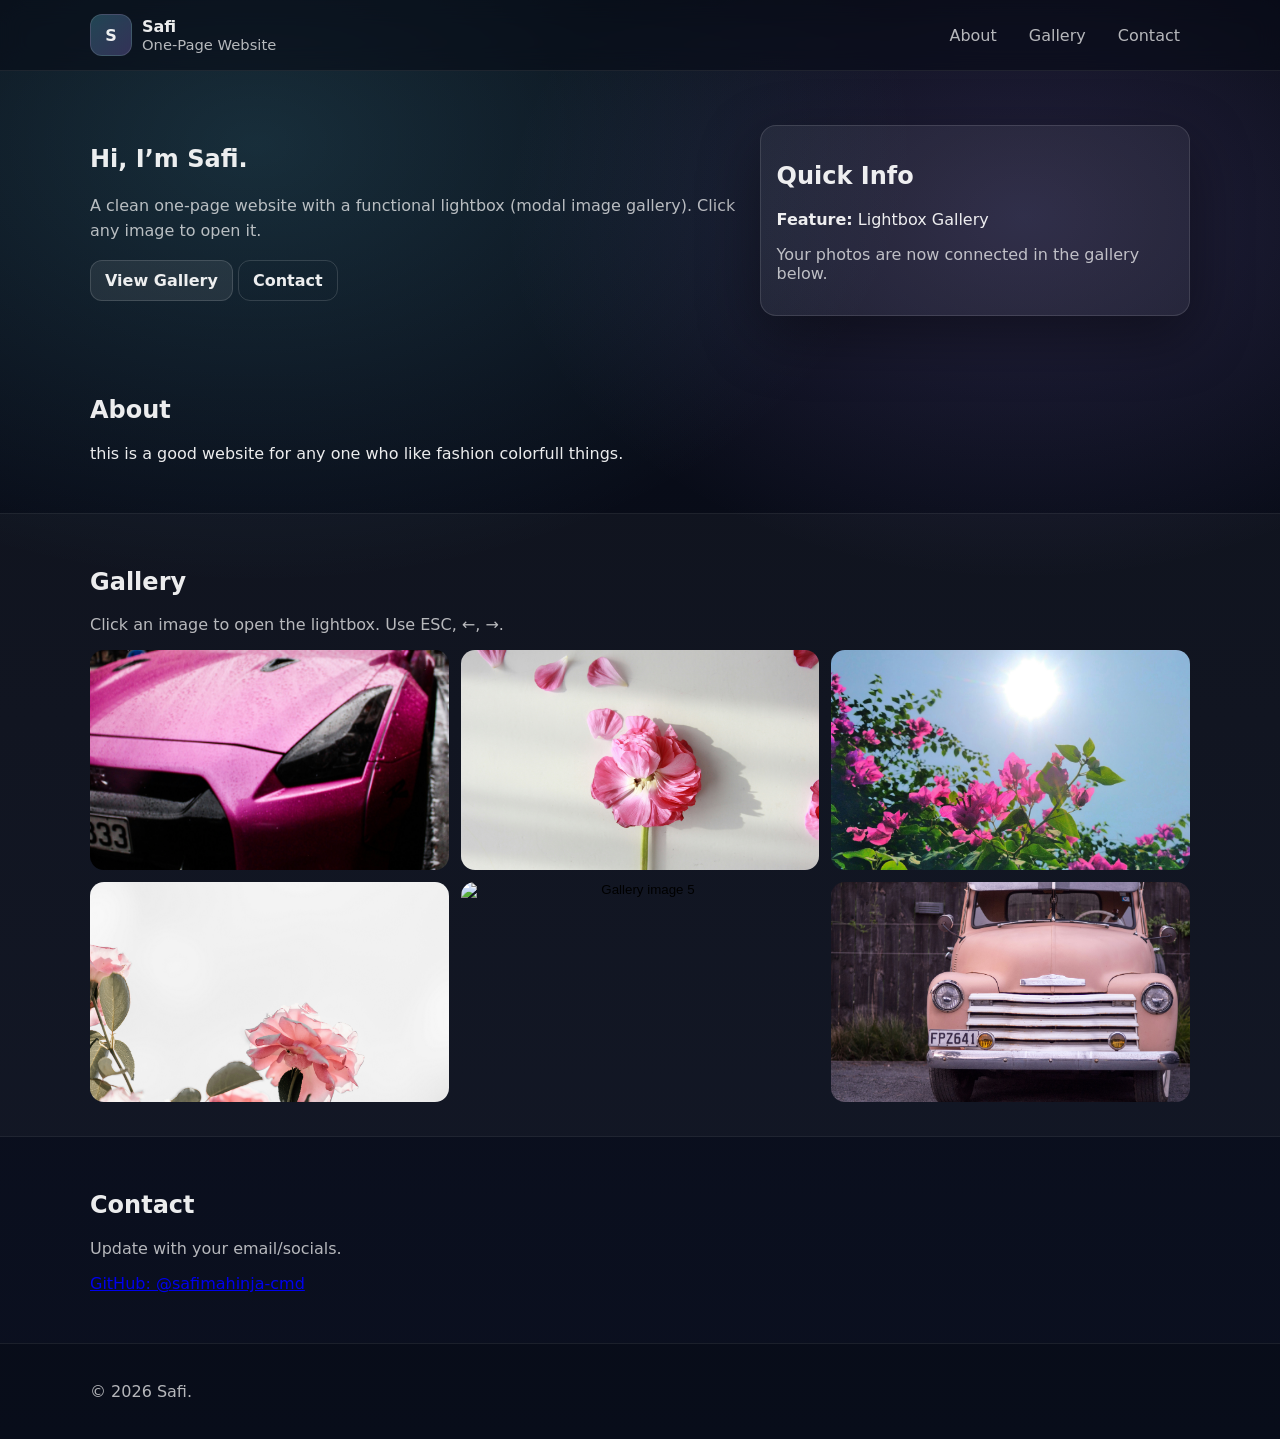
==== index.html @ 0d51c7e5 "first commit" ====
<!doctype html>
<html lang="en">
  <head>
    <meta charset="UTF-8" />
    <meta name="viewport" content="width=device-width, initial-scale=1" />
    <title>Safi — One Page Website</title>
    <meta name="description" content="Safi's one-page website with a lightbox image gallery." />
    <link rel="stylesheet" href="styles.css" />
  </head>
  <body>
    <header class="site-header">
      <div class="container header-inner">
        <div class="brand">
          <div class="logo" aria-hidden="true">S</div>
          <div>
            <div class="brand-title">Safi</div>
            <div class="brand-subtitle">One-Page Website</div>
          </div>
        </div>

        <nav class="nav" aria-label="Primary">
          <a href="#about">About</a>
          <a href="#gallery">Gallery</a>
          <a href="#contact">Contact</a>
        </nav>
      </div>
    </header>

    <main id="main">
      <section class="hero">
        <div class="container hero-inner">
          <div class="hero-copy">
            <h1>Hi, I’m Safi.</h1>
            <p class="lead">
              A clean one-page website with a functional lightbox (modal image gallery). Click any image to open it.
            </p>
            <div class="hero-actions">
              <a class="btn" href="#gallery">View Gallery</a>
              <a class="btn btn-ghost" href="#contact">Contact</a>
            </div>
          </div>

          <div class="hero-card" role="note" aria-label="Quick info card">
            <h2 class="card-title">Quick Info</h2>
            <p><strong>Feature:</strong> Lightbox Gallery</p>
            <p class="muted">Your photos are now connected in the gallery below.</p>
          </div>
        </div>
      </section>

      <section id="about" class="section">
        <div class="container">
          <h2>About</h2>
          <p>this is a good website for any one who like fashion colorfull things.</p>
        </div>
      </section>

      <section id="gallery" class="section section-alt">
        <div class="container">
          <h2>Gallery</h2>
          <p class="muted">Click an image to open the lightbox. Use ESC, ←, →.</p>

          <div class="gallery" aria-label="Image gallery">
            <button class="thumb" type="button" data-index="0" data-full="coffeecurtains-tUcz_Oq1jT0-unsplash.jpg" aria-label="Open image 1">
              <img src="coffeecurtains-tUcz_Oq1jT0-unsplash.jpg" alt="Gallery image 1" loading="lazy" />
            </button>
            <button class="thumb" type="button" data-index="1" data-full="angele-kamp-7uVatqzFGK8-unsplash.jpg" aria-label="Open image 2">
              <img src="angele-kamp-7uVatqzFGK8-unsplash.jpg" alt="Gallery image 2" loading="lazy" />
            </button>
            <button class="thumb" type="button" data-index="2" data-full="ankita-malakar-SV3jPD6OeBc-unsplash.jpg" aria-label="Open image 3">
              <img src="ankita-malakar-SV3jPD6OeBc-unsplash.jpg" alt="Gallery image 3" loading="lazy" />
            </button>
            <button class="thumb" type="button" data-index="3" data-full="annie-spratt-fxbzT96KzOo-unsplash.jpg" aria-label="Open image 4">
              <img src="annie-spratt-fxbzT96KzOo-unsplash.jpg" alt="Gallery image 4" loading="lazy" />
            </button>
            <button class="thumb" type="button" data-index="4" data-full="jack-stapleton-L01EQ9am15g-unsplash.jpg" aria-label="Open image 5">
              <img src="jack-stapleton-L01EQ9am15g-unsplash.jpg" alt="Gallery image 5" loading="lazy" />
            </button>
            <button class="thumb" type="button" data-index="5" data-full="this-guy-2m8OkOmr4ws-unsplash.jpg" aria-label="Open image 6">
              <img src="this-guy-2m8OkOmr4ws-unsplash.jpg" alt="Gallery image 6" loading="lazy" />
            </button>
          </div>
        </div>
      </section>

      <section id="contact" class="section">
        <div class="container">
          <h2>Contact</h2>
          <p class="muted">Update with your email/socials.</p>
          <p><a href="https://github.com/safimahinja-cmd" target="_blank" rel="noreferrer">GitHub: @safimahinja-cmd</a></p>
        </div>
      </section>
    </main>

    <footer class="site-footer">
      <div class="container footer-inner">
        <p>© <span id="year"></span> Safi.</p>
      </div>
    </footer>

    <!-- Lightbox Modal -->
    <div class="lightbox" id="lightbox" aria-hidden="true">
      <div class="lightbox-backdrop" data-close="true"></div>

      <div class="lightbox-dialog" role="dialog" aria-modal="true" aria-label="Image viewer">
        <button class="icon-btn lightbox-close" type="button" aria-label="Close (Esc)" data-close="true">✕</button>
        <button class="icon-btn lightbox-prev" type="button" aria-label="Previous image" id="lbPrev">‹</button>

        <figure class="lightbox-figure">
          <img id="lbImage" alt="" />
          <figcaption class="lightbox-caption">
            <span id="lbCaption">Image</span>
            <span class="lightbox-counter" id="lbCounter">1 / 6</span>
          </figcaption>
        </figure>

        <button class="icon-btn lightbox-next" type="button" aria-label="Next image" id="lbNext">›</button>
      </div>
    </div>

    <script src="script.js"></script>
  </body>
</html>
---- styles.css ----
:root{
  --bg:#0b1020; --panel:rgba(255,255,255,.06); --panel2:rgba(255,255,255,.1);
  --text:rgba(255,255,255,.92); --muted:rgba(255,255,255,.7);
  --ring:rgba(110,231,255,.45); --shadow:0 20px 60px rgba(0,0,0,.4);
  --radius:16px; --max:1100px;
}
*{box-sizing:border-box} body{margin:0;font-family:system-ui,-apple-system,Segoe UI,Roboto,Arial;color:var(--text);
  background:radial-gradient(1200px 800px at 20% 10%, rgba(110,231,255,.16), transparent 55%),
  radial-gradient(1000px 700px at 80% 15%, rgba(167,139,250,.18), transparent 52%),
  linear-gradient(180deg,#070a14,var(--bg));
}
.container{width:min(var(--max),calc(100% - 32px));margin:0 auto}
.site-header{position:sticky;top:0;z-index:10;backdrop-filter:blur(12px);
  background:rgba(7,10,20,.55);border-bottom:1px solid rgba(255,255,255,.08)}
.header-inner{display:flex;align-items:center;justify-content:space-between;gap:16px;padding:14px 0}
.brand{display:flex;align-items:center;gap:10px}
.logo{width:42px;height:42px;display:grid;place-items:center;border-radius:12px;font-weight:800;
  background:linear-gradient(135deg, rgba(110,231,255,.24), rgba(167,139,250,.26));
  border:1px solid rgba(255,255,255,.12)}
.brand-title{font-weight:800}
.brand-subtitle{color:var(--muted);font-size:.92rem}
.nav{display:flex;gap:12px} .nav a{color:var(--muted);text-decoration:none;padding:8px 10px;border-radius:10px}
.nav a:hover{background:rgba(255,255,255,.06);color:var(--text)}
.hero{padding:54px 0 26px}
.hero-inner{display:grid;grid-template-columns:1.2fr .8fr;gap:24px}
.lead{color:var(--muted);line-height:1.6}
.btn{display:inline-flex;padding:10px 14px;border-radius:12px;border:1px solid rgba(255,255,255,.14);
  background:rgba(255,255,255,.08);color:var(--text);text-decoration:none;font-weight:650}
.btn:focus{outline:3px solid var(--ring);outline-offset:2px}
.btn-ghost{background:transparent}
.hero-card{padding:16px;border-radius:var(--radius);background:var(--panel);border:1px solid rgba(255,255,255,.12);box-shadow:var(--shadow)}
.section{padding:34px 0} .section-alt{background:rgba(255,255,255,.03);border-top:1px solid rgba(255,255,255,.06);border-bottom:1px solid rgba(255,255,255,.06)}
.muted{color:var(--muted)}
.gallery{display:grid;grid-template-columns:repeat(3,minmax(0,1fr));gap:12px;margin-top:12px}
.thumb{border:0;padding:0;background:transparent;cursor:pointer;border-radius:14px;overflow:hidden}
.thumb img{width:100%;height:220px;object-fit:cover;display:block;transition:transform .22s ease}
.thumb:hover img{transform:scale(1.06)}
.thumb:focus-visible{outline:3px solid var(--ring);outline-offset:2px}
.site-footer{padding:22px 0;border-top:1px solid rgba(255,255,255,.08);background:rgba(7,10,20,.5)}
.footer-inner{color:var(--muted)}
/* Lightbox */
.lightbox{position:fixed;inset:0;display:none;z-index:50}
.lightbox.is-open{display:block}
.lightbox-backdrop{position:absolute;inset:0;background:rgba(0,0,0,.72)}
.lightbox-dialog{position:absolute;inset:16px;display:grid;grid-template-columns:auto 1fr auto;gap:10px;align-items:center;
  padding:14px;border-radius:20px;background:rgba(12,16,30,.78);border:1px solid rgba(255,255,255,.12);box-shadow:var(--shadow);backdrop-filter:blur(10px)}
.lightbox-figure{margin:0;display:grid;gap:10px;justify-items:center}
.lightbox-figure img{max-width:min(980px,100%);max-height:calc(100vh - 180px);border-radius:16px;border:1px solid rgba(255,255,255,.12)}
.lightbox-caption{width:100%;display:flex;justify-content:space-between;gap:10px;color:var(--muted);font-size:.95rem}
.icon-btn{width:46px;height:46px;border-radius:14px;border:1px solid rgba(255,255,255,.14);background:rgba(255,255,255,.06);color:var(--text);cursor:pointer;font-size:26px;display:grid;place-items:center}
.icon-btn:focus-visible{outline:3px solid var(--ring);outline-offset:2px}
.lightbox-close{position:absolute;top:12px;right:12px;font-size:18px;width:40px;height:40px;border-radius:12px}
@media (max-width:900px){.hero-inner{grid-template-columns:1fr}.gallery{grid-template-columns:repeat(2,minmax(0,1fr))}}
@media (max-width:520px){.gallery{grid-template-columns:1fr}.thumb img{height:230px}}
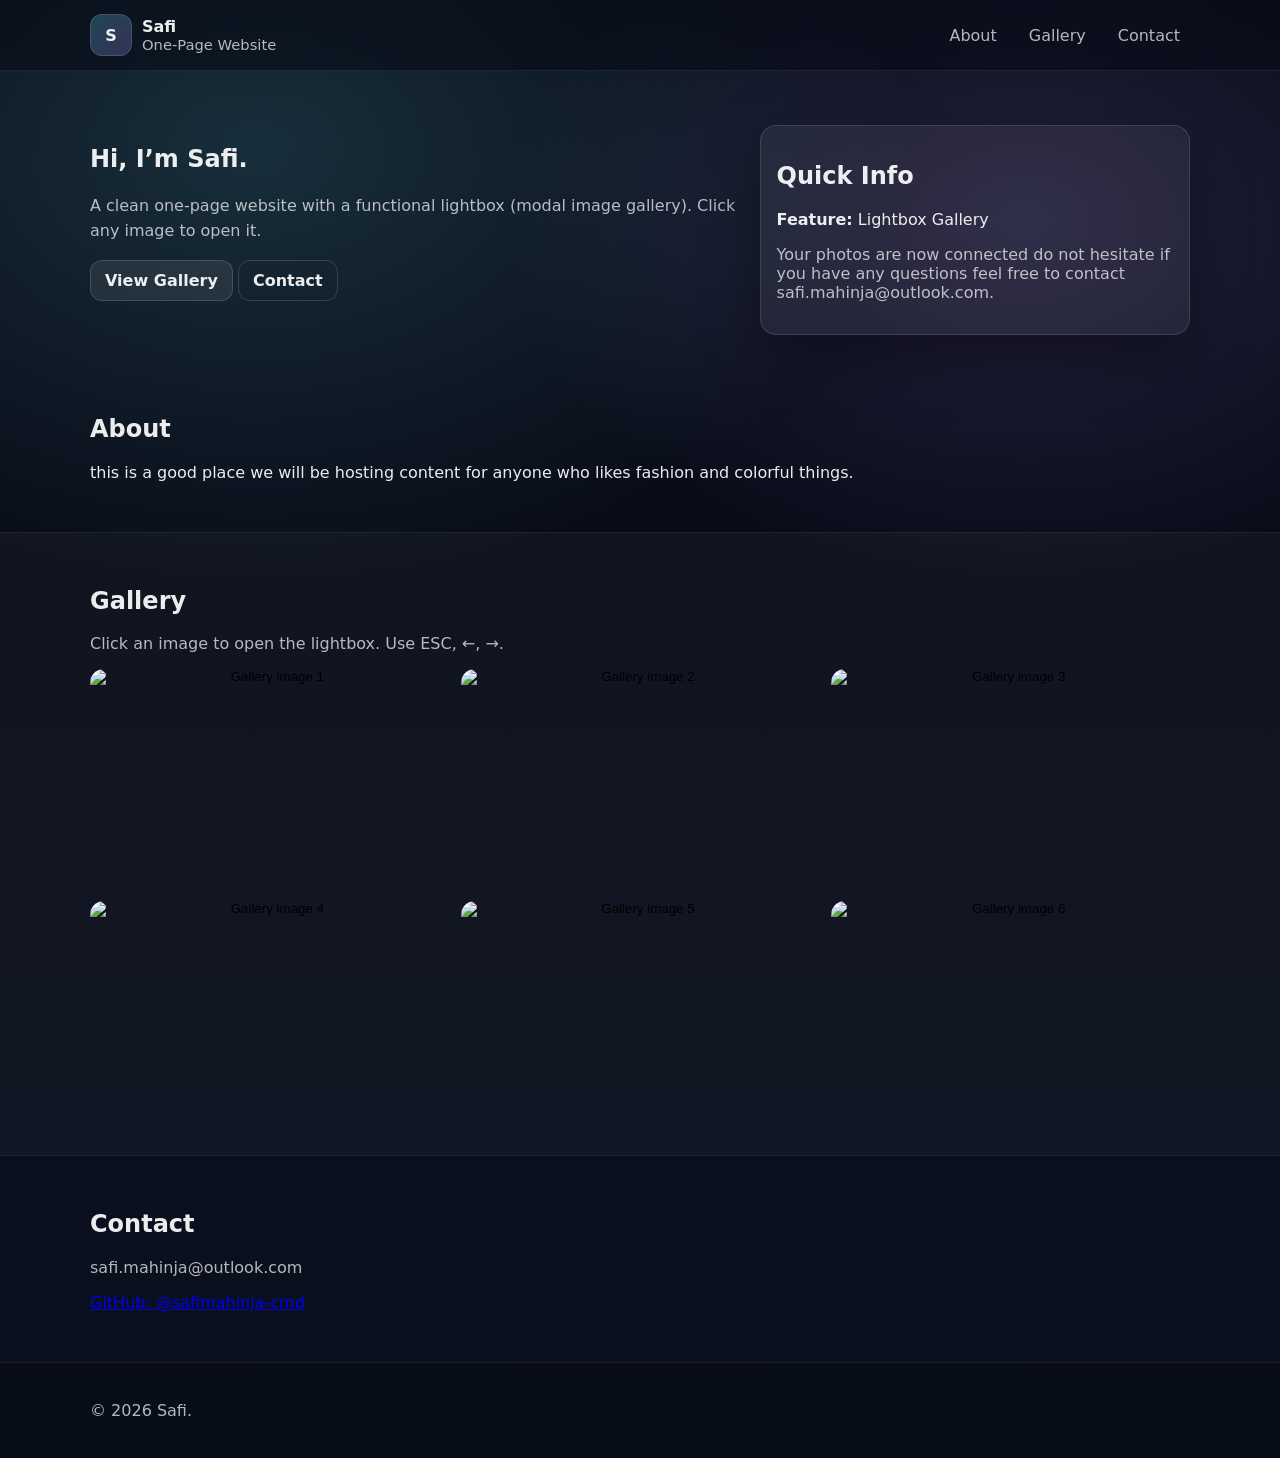
==== commit 8bf8da87: "Add files via upload" ====
--- a/index.html
+++ b/index.html
@@ -1,123 +1,123 @@
-<!doctype html>
-<html lang="en">
-  <head>
-    <meta charset="UTF-8" />
-    <meta name="viewport" content="width=device-width, initial-scale=1" />
-    <title>Safi — One Page Website</title>
-    <meta name="description" content="Safi's one-page website with a lightbox image gallery." />
-    <link rel="stylesheet" href="styles.css" />
-  </head>
-  <body>
-    <header class="site-header">
-      <div class="container header-inner">
-        <div class="brand">
-          <div class="logo" aria-hidden="true">S</div>
-          <div>
-            <div class="brand-title">Safi</div>
-            <div class="brand-subtitle">One-Page Website</div>
-          </div>
-        </div>
-
-        <nav class="nav" aria-label="Primary">
-          <a href="#about">About</a>
-          <a href="#gallery">Gallery</a>
-          <a href="#contact">Contact</a>
-        </nav>
-      </div>
-    </header>
-
-    <main id="main">
-      <section class="hero">
-        <div class="container hero-inner">
-          <div class="hero-copy">
-            <h1>Hi, I’m Safi.</h1>
-            <p class="lead">
-              A clean one-page website with a functional lightbox (modal image gallery). Click any image to open it.
-            </p>
-            <div class="hero-actions">
-              <a class="btn" href="#gallery">View Gallery</a>
-              <a class="btn btn-ghost" href="#contact">Contact</a>
-            </div>
-          </div>
-
-          <div class="hero-card" role="note" aria-label="Quick info card">
-            <h2 class="card-title">Quick Info</h2>
-            <p><strong>Feature:</strong> Lightbox Gallery</p>
-            <p class="muted">Your photos are now connected in the gallery below.</p>
-          </div>
-        </div>
-      </section>
-
-      <section id="about" class="section">
-        <div class="container">
-          <h2>About</h2>
-          <p>this is a good website for any one who like fashion colorfull things.</p>
-        </div>
-      </section>
-
-      <section id="gallery" class="section section-alt">
-        <div class="container">
-          <h2>Gallery</h2>
-          <p class="muted">Click an image to open the lightbox. Use ESC, ←, →.</p>
-
-          <div class="gallery" aria-label="Image gallery">
-            <button class="thumb" type="button" data-index="0" data-full="coffeecurtains-tUcz_Oq1jT0-unsplash.jpg" aria-label="Open image 1">
-              <img src="coffeecurtains-tUcz_Oq1jT0-unsplash.jpg" alt="Gallery image 1" loading="lazy" />
-            </button>
-            <button class="thumb" type="button" data-index="1" data-full="angele-kamp-7uVatqzFGK8-unsplash.jpg" aria-label="Open image 2">
-              <img src="angele-kamp-7uVatqzFGK8-unsplash.jpg" alt="Gallery image 2" loading="lazy" />
-            </button>
-            <button class="thumb" type="button" data-index="2" data-full="ankita-malakar-SV3jPD6OeBc-unsplash.jpg" aria-label="Open image 3">
-              <img src="ankita-malakar-SV3jPD6OeBc-unsplash.jpg" alt="Gallery image 3" loading="lazy" />
-            </button>
-            <button class="thumb" type="button" data-index="3" data-full="annie-spratt-fxbzT96KzOo-unsplash.jpg" aria-label="Open image 4">
-              <img src="annie-spratt-fxbzT96KzOo-unsplash.jpg" alt="Gallery image 4" loading="lazy" />
-            </button>
-            <button class="thumb" type="button" data-index="4" data-full="jack-stapleton-L01EQ9am15g-unsplash.jpg" aria-label="Open image 5">
-              <img src="jack-stapleton-L01EQ9am15g-unsplash.jpg" alt="Gallery image 5" loading="lazy" />
-            </button>
-            <button class="thumb" type="button" data-index="5" data-full="this-guy-2m8OkOmr4ws-unsplash.jpg" aria-label="Open image 6">
-              <img src="this-guy-2m8OkOmr4ws-unsplash.jpg" alt="Gallery image 6" loading="lazy" />
-            </button>
-          </div>
-        </div>
-      </section>
-
-      <section id="contact" class="section">
-        <div class="container">
-          <h2>Contact</h2>
-          <p class="muted">Update with your email/socials.</p>
-          <p><a href="https://github.com/safimahinja-cmd" target="_blank" rel="noreferrer">GitHub: @safimahinja-cmd</a></p>
-        </div>
-      </section>
-    </main>
-
-    <footer class="site-footer">
-      <div class="container footer-inner">
-        <p>© <span id="year"></span> Safi.</p>
-      </div>
-    </footer>
-
-    <!-- Lightbox Modal -->
-    <div class="lightbox" id="lightbox" aria-hidden="true">
-      <div class="lightbox-backdrop" data-close="true"></div>
-
-      <div class="lightbox-dialog" role="dialog" aria-modal="true" aria-label="Image viewer">
-        <button class="icon-btn lightbox-close" type="button" aria-label="Close (Esc)" data-close="true">✕</button>
-        <button class="icon-btn lightbox-prev" type="button" aria-label="Previous image" id="lbPrev">‹</button>
-
-        <figure class="lightbox-figure">
-          <img id="lbImage" alt="" />
-          <figcaption class="lightbox-caption">
-            <span id="lbCaption">Image</span>
-            <span class="lightbox-counter" id="lbCounter">1 / 6</span>
-          </figcaption>
-        </figure>
-
-        <button class="icon-btn lightbox-next" type="button" aria-label="Next image" id="lbNext">›</button>
-      </div>
-    </div>
-
-    <script src="script.js"></script>
-  </body>
+<!doctype html>
+<html lang="en">
+  <head>
+    <meta charset="UTF-8" />
+    <meta name="viewport" content="width=device-width, initial-scale=1" />
+    <title>Safi — One Page Website</title>
+    <meta name="description" content="Safi's one-page website with a lightbox image gallery." />
+    <link rel="stylesheet" href="styles.css" />
+  </head>
+  <body>
+    <header class="site-header">
+      <div class="container header-inner">
+        <div class="brand">
+          <div class="logo" aria-hidden="true">S</div>
+          <div>
+            <div class="brand-title">Safi</div>
+            <div class="brand-subtitle">One-Page Website</div>
+          </div>
+        </div>
+
+        <nav class="nav" aria-label="Primary">
+          <a href="#about">About</a>
+          <a href="#gallery">Gallery</a>
+          <a href="#contact">Contact</a>
+        </nav>
+      </div>
+    </header>
+
+    <main id="main">
+      <section class="hero">
+        <div class="container hero-inner">
+          <div class="hero-copy">
+            <h1>Hi, I’m Safi.</h1>
+            <p class="lead">
+              A clean one-page website with a functional lightbox (modal image gallery). Click any image to open it.
+            </p>
+            <div class="hero-actions">
+              <a class="btn" href="#gallery">View Gallery</a>
+              <a class="btn btn-ghost" href="#contact">Contact</a>
+            </div>
+          </div>
+
+          <div class="hero-card" role="note" aria-label="Quick info card">
+            <h2 class="card-title">Quick Info</h2>
+            <p><strong>Feature:</strong> Lightbox Gallery</p>
+            <p class="muted">Your photos are now connected do not hesitate if you have any questions feel free to contact safi.mahinja@outlook.com.</p>
+          </div>
+        </div>
+      </section>
+
+      <section id="about" class="section">
+        <div class="container">
+          <h2>About</h2>
+          <p>this is a good place we will be hosting content for anyone who likes fashion and colorful things.</p>
+        </div>
+      </section>
+
+      <section id="gallery" class="section section-alt">
+        <div class="container">
+          <h2>Gallery</h2>
+          <p class="muted">Click an image to open the lightbox. Use ESC, ←, →.</p>
+
+          <div class="gallery" aria-label="Image gallery">
+            <button class="thumb" type="button" data-index="0" data-full="images/coffeecurtains-tUcz_Oq1jT0-unsplash.jpg" aria-label="Open image 1">
+              <img src="images/coffeecurtains-tUcz_Oq1jT0-unsplash.jpg" alt="Gallery image 1" loading="lazy" />
+            </button>
+            <button class="thumb" type="button" data-index="1" data-full="images/angele-kamp-7uVatqzFGK8-unsplash.jpg" aria-label="Open image 2">
+              <img src="images/angele-kamp-7uVatqzFGK8-unsplash.jpg" alt="Gallery image 2" loading="lazy" />
+            </button>
+            <button class="thumb" type="button" data-index="2" data-full="images/ankita-malakar-SV3jPD6OeBc-unsplash.jpg" aria-label="Open image 3">
+              <img src="images/ankita-malakar-SV3jPD6OeBc-unsplash.jpg" alt="Gallery image 3" loading="lazy" />
+            </button>
+            <button class="thumb" type="button" data-index="3" data-full="images/annie-spratt-fxbzT96KzOo-unsplash.jpg" aria-label="Open image 4">
+              <img src="images/annie-spratt-fxbzT96KzOo-unsplash.jpg" alt="Gallery image 4" loading="lazy" />
+            </button>
+            <button class="thumb" type="button" data-index="4" data-full="images/jack-stapleton-L01EQ9am15g-unsplash.jpg" aria-label="Open image 5">
+              <img src="images/jack-stapleton-L01EQ9am15g-unsplash.jpg" alt="Gallery image 5" loading="lazy" />
+            </button>
+            <button class="thumb" type="button" data-index="5" data-full="images/this-guy-2m8OkOmr4ws-unsplash.jpg" aria-label="Open image 6">
+              <img src="images/this-guy-2m8OkOmr4ws-unsplash.jpg" alt="Gallery image 6" loading="lazy" />
+            </button>
+          </div>
+        </div>
+      </section>
+
+      <section id="contact" class="section">
+        <div class="container">
+          <h2>Contact</h2>
+          <p class="muted">safi.mahinja@outlook.com</p>
+          <p><a href="https://github.com/safimahinja-cmd" target="_blank" rel="noreferrer">GitHub: @safimahinja-cmd</a></p>
+        </div>
+      </section>
+    </main>
+
+    <footer class="site-footer">
+      <div class="container footer-inner">
+        <p>© <span id="year"></span> Safi.</p>
+      </div>
+    </footer>
+
+    <!-- Lightbox Modal -->
+    <div class="lightbox" id="lightbox" aria-hidden="true">
+      <div class="lightbox-backdrop" data-close="true"></div>
+
+      <div class="lightbox-dialog" role="dialog" aria-modal="true" aria-label="Image viewer">
+        <button class="icon-btn lightbox-close" type="button" aria-label="Close (Esc)" data-close="true">✕</button>
+        <button class="icon-btn lightbox-prev" type="button" aria-label="Previous image" id="lbPrev">‹</button>
+
+        <figure class="lightbox-figure">
+          <img id="lbImage" alt="" />
+          <figcaption class="lightbox-caption">
+            <span id="lbCaption">Image</span>
+            <span class="lightbox-counter" id="lbCounter">1 / 6</span>
+          </figcaption>
+        </figure>
+
+        <button class="icon-btn lightbox-next" type="button" aria-label="Next image" id="lbNext">›</button>
+      </div>
+    </div>
+
+    <script src="script.js"></script>
+  </body>
 </html>
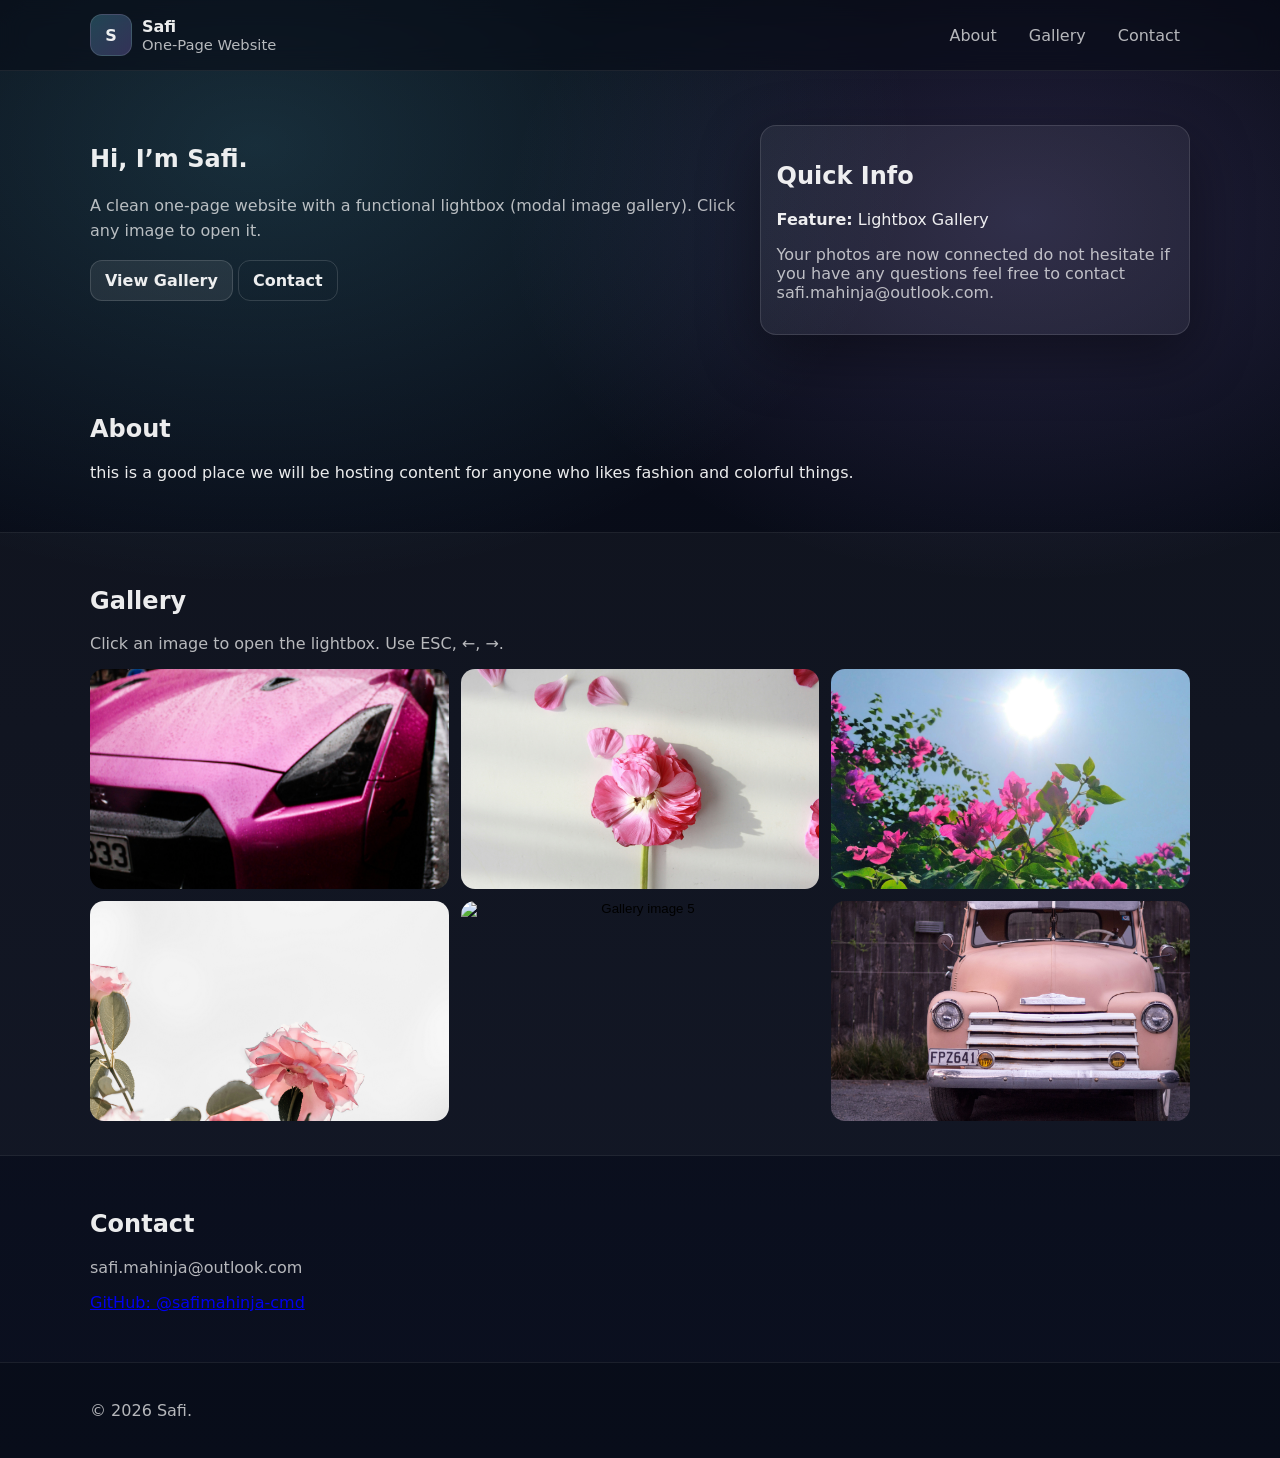
==== commit 187f2e0f: "Publish website updates" ====
--- a/index.html
+++ b/index.html
@@ -1,123 +1,123 @@
-<!doctype html>
-<html lang="en">
-  <head>
-    <meta charset="UTF-8" />
-    <meta name="viewport" content="width=device-width, initial-scale=1" />
-    <title>Safi — One Page Website</title>
-    <meta name="description" content="Safi's one-page website with a lightbox image gallery." />
-    <link rel="stylesheet" href="styles.css" />
-  </head>
-  <body>
-    <header class="site-header">
-      <div class="container header-inner">
-        <div class="brand">
-          <div class="logo" aria-hidden="true">S</div>
-          <div>
-            <div class="brand-title">Safi</div>
-            <div class="brand-subtitle">One-Page Website</div>
-          </div>
-        </div>
-
-        <nav class="nav" aria-label="Primary">
-          <a href="#about">About</a>
-          <a href="#gallery">Gallery</a>
-          <a href="#contact">Contact</a>
-        </nav>
-      </div>
-    </header>
-
-    <main id="main">
-      <section class="hero">
-        <div class="container hero-inner">
-          <div class="hero-copy">
-            <h1>Hi, I’m Safi.</h1>
-            <p class="lead">
-              A clean one-page website with a functional lightbox (modal image gallery). Click any image to open it.
-            </p>
-            <div class="hero-actions">
-              <a class="btn" href="#gallery">View Gallery</a>
-              <a class="btn btn-ghost" href="#contact">Contact</a>
-            </div>
-          </div>
-
-          <div class="hero-card" role="note" aria-label="Quick info card">
-            <h2 class="card-title">Quick Info</h2>
-            <p><strong>Feature:</strong> Lightbox Gallery</p>
-            <p class="muted">Your photos are now connected do not hesitate if you have any questions feel free to contact safi.mahinja@outlook.com.</p>
-          </div>
-        </div>
-      </section>
-
-      <section id="about" class="section">
-        <div class="container">
-          <h2>About</h2>
-          <p>this is a good place we will be hosting content for anyone who likes fashion and colorful things.</p>
-        </div>
-      </section>
-
-      <section id="gallery" class="section section-alt">
-        <div class="container">
-          <h2>Gallery</h2>
-          <p class="muted">Click an image to open the lightbox. Use ESC, ←, →.</p>
-
-          <div class="gallery" aria-label="Image gallery">
-            <button class="thumb" type="button" data-index="0" data-full="images/coffeecurtains-tUcz_Oq1jT0-unsplash.jpg" aria-label="Open image 1">
-              <img src="images/coffeecurtains-tUcz_Oq1jT0-unsplash.jpg" alt="Gallery image 1" loading="lazy" />
-            </button>
-            <button class="thumb" type="button" data-index="1" data-full="images/angele-kamp-7uVatqzFGK8-unsplash.jpg" aria-label="Open image 2">
-              <img src="images/angele-kamp-7uVatqzFGK8-unsplash.jpg" alt="Gallery image 2" loading="lazy" />
-            </button>
-            <button class="thumb" type="button" data-index="2" data-full="images/ankita-malakar-SV3jPD6OeBc-unsplash.jpg" aria-label="Open image 3">
-              <img src="images/ankita-malakar-SV3jPD6OeBc-unsplash.jpg" alt="Gallery image 3" loading="lazy" />
-            </button>
-            <button class="thumb" type="button" data-index="3" data-full="images/annie-spratt-fxbzT96KzOo-unsplash.jpg" aria-label="Open image 4">
-              <img src="images/annie-spratt-fxbzT96KzOo-unsplash.jpg" alt="Gallery image 4" loading="lazy" />
-            </button>
-            <button class="thumb" type="button" data-index="4" data-full="images/jack-stapleton-L01EQ9am15g-unsplash.jpg" aria-label="Open image 5">
-              <img src="images/jack-stapleton-L01EQ9am15g-unsplash.jpg" alt="Gallery image 5" loading="lazy" />
-            </button>
-            <button class="thumb" type="button" data-index="5" data-full="images/this-guy-2m8OkOmr4ws-unsplash.jpg" aria-label="Open image 6">
-              <img src="images/this-guy-2m8OkOmr4ws-unsplash.jpg" alt="Gallery image 6" loading="lazy" />
-            </button>
-          </div>
-        </div>
-      </section>
-
-      <section id="contact" class="section">
-        <div class="container">
-          <h2>Contact</h2>
-          <p class="muted">safi.mahinja@outlook.com</p>
-          <p><a href="https://github.com/safimahinja-cmd" target="_blank" rel="noreferrer">GitHub: @safimahinja-cmd</a></p>
-        </div>
-      </section>
-    </main>
-
-    <footer class="site-footer">
-      <div class="container footer-inner">
-        <p>© <span id="year"></span> Safi.</p>
-      </div>
-    </footer>
-
-    <!-- Lightbox Modal -->
-    <div class="lightbox" id="lightbox" aria-hidden="true">
-      <div class="lightbox-backdrop" data-close="true"></div>
-
-      <div class="lightbox-dialog" role="dialog" aria-modal="true" aria-label="Image viewer">
-        <button class="icon-btn lightbox-close" type="button" aria-label="Close (Esc)" data-close="true">✕</button>
-        <button class="icon-btn lightbox-prev" type="button" aria-label="Previous image" id="lbPrev">‹</button>
-
-        <figure class="lightbox-figure">
-          <img id="lbImage" alt="" />
-          <figcaption class="lightbox-caption">
-            <span id="lbCaption">Image</span>
-            <span class="lightbox-counter" id="lbCounter">1 / 6</span>
-          </figcaption>
-        </figure>
-
-        <button class="icon-btn lightbox-next" type="button" aria-label="Next image" id="lbNext">›</button>
-      </div>
-    </div>
-
-    <script src="script.js"></script>
-  </body>
+<!doctype html>
+<html lang="en">
+  <head>
+    <meta charset="UTF-8" />
+    <meta name="viewport" content="width=device-width, initial-scale=1" />
+    <title>Safi — One Page Website</title>
+    <meta name="description" content="Safi's one-page website with a lightbox image gallery." />
+    <link rel="stylesheet" href="styles.css" />
+  </head>
+  <body>
+    <header class="site-header">
+      <div class="container header-inner">
+        <div class="brand">
+          <div class="logo" aria-hidden="true">S</div>
+          <div>
+            <div class="brand-title">Safi</div>
+            <div class="brand-subtitle">One-Page Website</div>
+          </div>
+        </div>
+
+        <nav class="nav" aria-label="Primary">
+          <a href="#about">About</a>
+          <a href="#gallery">Gallery</a>
+          <a href="#contact">Contact</a>
+        </nav>
+      </div>
+    </header>
+
+    <main id="main">
+      <section class="hero">
+        <div class="container hero-inner">
+          <div class="hero-copy">
+            <h1>Hi, I’m Safi.</h1>
+            <p class="lead">
+              A clean one-page website with a functional lightbox (modal image gallery). Click any image to open it.
+            </p>
+            <div class="hero-actions">
+              <a class="btn" href="#gallery">View Gallery</a>
+              <a class="btn btn-ghost" href="#contact">Contact</a>
+            </div>
+          </div>
+
+          <div class="hero-card" role="note" aria-label="Quick info card">
+            <h2 class="card-title">Quick Info</h2>
+            <p><strong>Feature:</strong> Lightbox Gallery</p>
+            <p class="muted">Your photos are now connected do not hesitate if you have any questions feel free to contact safi.mahinja@outlook.com.</p>
+          </div>
+        </div>
+      </section>
+
+      <section id="about" class="section">
+        <div class="container">
+          <h2>About</h2>
+          <p>this is a good place we will be hosting content for anyone who likes fashion and colorful things.</p>
+        </div>
+      </section>
+
+      <section id="gallery" class="section section-alt">
+        <div class="container">
+          <h2>Gallery</h2>
+          <p class="muted">Click an image to open the lightbox. Use ESC, ←, →.</p>
+
+          <div class="gallery" aria-label="Image gallery">
+            <button class="thumb" type="button" data-index="0" data-full="images/coffeecurtains-tUcz_Oq1jT0-unsplash.jpg" aria-label="Open image 1">
+              <img src="images/coffeecurtains-tUcz_Oq1jT0-unsplash.jpg" alt="Gallery image 1" loading="lazy" />
+            </button>
+            <button class="thumb" type="button" data-index="1" data-full="images/angele-kamp-7uVatqzFGK8-unsplash.jpg" aria-label="Open image 2">
+              <img src="images/angele-kamp-7uVatqzFGK8-unsplash.jpg" alt="Gallery image 2" loading="lazy" />
+            </button>
+            <button class="thumb" type="button" data-index="2" data-full="images/ankita-malakar-SV3jPD6OeBc-unsplash.jpg" aria-label="Open image 3">
+              <img src="images/ankita-malakar-SV3jPD6OeBc-unsplash.jpg" alt="Gallery image 3" loading="lazy" />
+            </button>
+            <button class="thumb" type="button" data-index="3" data-full="images/annie-spratt-fxbzT96KzOo-unsplash.jpg" aria-label="Open image 4">
+              <img src="images/annie-spratt-fxbzT96KzOo-unsplash.jpg" alt="Gallery image 4" loading="lazy" />
+            </button>
+            <button class="thumb" type="button" data-index="4" data-full="images/jack-stapleton-L01EQ9am15g-unsplash.jpg" aria-label="Open image 5">
+              <img src="images/jack-stapleton-L01EQ9am15g-unsplash.jpg" alt="Gallery image 5" loading="lazy" />
+            </button>
+            <button class="thumb" type="button" data-index="5" data-full="images/this-guy-2m8OkOmr4ws-unsplash.jpg" aria-label="Open image 6">
+              <img src="images/this-guy-2m8OkOmr4ws-unsplash.jpg" alt="Gallery image 6" loading="lazy" />
+            </button>
+          </div>
+        </div>
+      </section>
+
+      <section id="contact" class="section">
+        <div class="container">
+          <h2>Contact</h2>
+          <p class="muted">safi.mahinja@outlook.com</p>
+          <p><a href="https://github.com/safimahinja-cmd" target="_blank" rel="noreferrer">GitHub: @safimahinja-cmd</a></p>
+        </div>
+      </section>
+    </main>
+
+    <footer class="site-footer">
+      <div class="container footer-inner">
+        <p>© <span id="year"></span> Safi.</p>
+      </div>
+    </footer>
+
+    <!-- Lightbox Modal -->
+    <div class="lightbox" id="lightbox" aria-hidden="true">
+      <div class="lightbox-backdrop" data-close="true"></div>
+
+      <div class="lightbox-dialog" role="dialog" aria-modal="true" aria-label="Image viewer">
+        <button class="icon-btn lightbox-close" type="button" aria-label="Close (Esc)" data-close="true">✕</button>
+        <button class="icon-btn lightbox-prev" type="button" aria-label="Previous image" id="lbPrev">‹</button>
+
+        <figure class="lightbox-figure">
+          <img id="lbImage" alt="" />
+          <figcaption class="lightbox-caption">
+            <span id="lbCaption">Image</span>
+            <span class="lightbox-counter" id="lbCounter">1 / 6</span>
+          </figcaption>
+        </figure>
+
+        <button class="icon-btn lightbox-next" type="button" aria-label="Next image" id="lbNext">›</button>
+      </div>
+    </div>
+
+    <script src="script.js"></script>
+  </body>
 </html>
--- a/styles.css
+++ b/styles.css
@@ -1,54 +1,54 @@
-:root{
-  --bg:#0b1020; --panel:rgba(255,255,255,.06); --panel2:rgba(255,255,255,.1);
-  --text:rgba(255,255,255,.92); --muted:rgba(255,255,255,.7);
-  --ring:rgba(110,231,255,.45); --shadow:0 20px 60px rgba(0,0,0,.4);
-  --radius:16px; --max:1100px;
-}
-*{box-sizing:border-box} body{margin:0;font-family:system-ui,-apple-system,Segoe UI,Roboto,Arial;color:var(--text);
-  background:radial-gradient(1200px 800px at 20% 10%, rgba(110,231,255,.16), transparent 55%),
-  radial-gradient(1000px 700px at 80% 15%, rgba(167,139,250,.18), transparent 52%),
-  linear-gradient(180deg,#070a14,var(--bg));
-}
-.container{width:min(var(--max),calc(100% - 32px));margin:0 auto}
-.site-header{position:sticky;top:0;z-index:10;backdrop-filter:blur(12px);
-  background:rgba(7,10,20,.55);border-bottom:1px solid rgba(255,255,255,.08)}
-.header-inner{display:flex;align-items:center;justify-content:space-between;gap:16px;padding:14px 0}
-.brand{display:flex;align-items:center;gap:10px}
-.logo{width:42px;height:42px;display:grid;place-items:center;border-radius:12px;font-weight:800;
-  background:linear-gradient(135deg, rgba(110,231,255,.24), rgba(167,139,250,.26));
-  border:1px solid rgba(255,255,255,.12)}
-.brand-title{font-weight:800}
-.brand-subtitle{color:var(--muted);font-size:.92rem}
-.nav{display:flex;gap:12px} .nav a{color:var(--muted);text-decoration:none;padding:8px 10px;border-radius:10px}
-.nav a:hover{background:rgba(255,255,255,.06);color:var(--text)}
-.hero{padding:54px 0 26px}
-.hero-inner{display:grid;grid-template-columns:1.2fr .8fr;gap:24px}
-.lead{color:var(--muted);line-height:1.6}
-.btn{display:inline-flex;padding:10px 14px;border-radius:12px;border:1px solid rgba(255,255,255,.14);
-  background:rgba(255,255,255,.08);color:var(--text);text-decoration:none;font-weight:650}
-.btn:focus{outline:3px solid var(--ring);outline-offset:2px}
-.btn-ghost{background:transparent}
-.hero-card{padding:16px;border-radius:var(--radius);background:var(--panel);border:1px solid rgba(255,255,255,.12);box-shadow:var(--shadow)}
-.section{padding:34px 0} .section-alt{background:rgba(255,255,255,.03);border-top:1px solid rgba(255,255,255,.06);border-bottom:1px solid rgba(255,255,255,.06)}
-.muted{color:var(--muted)}
-.gallery{display:grid;grid-template-columns:repeat(3,minmax(0,1fr));gap:12px;margin-top:12px}
-.thumb{border:0;padding:0;background:transparent;cursor:pointer;border-radius:14px;overflow:hidden}
-.thumb img{width:100%;height:220px;object-fit:cover;display:block;transition:transform .22s ease}
-.thumb:hover img{transform:scale(1.06)}
-.thumb:focus-visible{outline:3px solid var(--ring);outline-offset:2px}
-.site-footer{padding:22px 0;border-top:1px solid rgba(255,255,255,.08);background:rgba(7,10,20,.5)}
-.footer-inner{color:var(--muted)}
-/* Lightbox */
-.lightbox{position:fixed;inset:0;display:none;z-index:50}
-.lightbox.is-open{display:block}
-.lightbox-backdrop{position:absolute;inset:0;background:rgba(0,0,0,.72)}
-.lightbox-dialog{position:absolute;inset:16px;display:grid;grid-template-columns:auto 1fr auto;gap:10px;align-items:center;
-  padding:14px;border-radius:20px;background:rgba(12,16,30,.78);border:1px solid rgba(255,255,255,.12);box-shadow:var(--shadow);backdrop-filter:blur(10px)}
-.lightbox-figure{margin:0;display:grid;gap:10px;justify-items:center}
-.lightbox-figure img{max-width:min(980px,100%);max-height:calc(100vh - 180px);border-radius:16px;border:1px solid rgba(255,255,255,.12)}
-.lightbox-caption{width:100%;display:flex;justify-content:space-between;gap:10px;color:var(--muted);font-size:.95rem}
-.icon-btn{width:46px;height:46px;border-radius:14px;border:1px solid rgba(255,255,255,.14);background:rgba(255,255,255,.06);color:var(--text);cursor:pointer;font-size:26px;display:grid;place-items:center}
-.icon-btn:focus-visible{outline:3px solid var(--ring);outline-offset:2px}
-.lightbox-close{position:absolute;top:12px;right:12px;font-size:18px;width:40px;height:40px;border-radius:12px}
-@media (max-width:900px){.hero-inner{grid-template-columns:1fr}.gallery{grid-template-columns:repeat(2,minmax(0,1fr))}}
+:root{
+  --bg:#0b1020; --panel:rgba(255,255,255,.06); --panel2:rgba(255,255,255,.1);
+  --text:rgba(255,255,255,.92); --muted:rgba(255,255,255,.7);
+  --ring:rgba(110,231,255,.45); --shadow:0 20px 60px rgba(0,0,0,.4);
+  --radius:16px; --max:1100px;
+}
+*{box-sizing:border-box} body{margin:0;font-family:system-ui,-apple-system,Segoe UI,Roboto,Arial;color:var(--text);
+  background:radial-gradient(1200px 800px at 20% 10%, rgba(110,231,255,.16), transparent 55%),
+  radial-gradient(1000px 700px at 80% 15%, rgba(167,139,250,.18), transparent 52%),
+  linear-gradient(180deg,#070a14,var(--bg));
+}
+.container{width:min(var(--max),calc(100% - 32px));margin:0 auto}
+.site-header{position:sticky;top:0;z-index:10;backdrop-filter:blur(12px);
+  background:rgba(7,10,20,.55);border-bottom:1px solid rgba(255,255,255,.08)}
+.header-inner{display:flex;align-items:center;justify-content:space-between;gap:16px;padding:14px 0}
+.brand{display:flex;align-items:center;gap:10px}
+.logo{width:42px;height:42px;display:grid;place-items:center;border-radius:12px;font-weight:800;
+  background:linear-gradient(135deg, rgba(110,231,255,.24), rgba(167,139,250,.26));
+  border:1px solid rgba(255,255,255,.12)}
+.brand-title{font-weight:800}
+.brand-subtitle{color:var(--muted);font-size:.92rem}
+.nav{display:flex;gap:12px} .nav a{color:var(--muted);text-decoration:none;padding:8px 10px;border-radius:10px}
+.nav a:hover{background:rgba(255,255,255,.06);color:var(--text)}
+.hero{padding:54px 0 26px}
+.hero-inner{display:grid;grid-template-columns:1.2fr .8fr;gap:24px}
+.lead{color:var(--muted);line-height:1.6}
+.btn{display:inline-flex;padding:10px 14px;border-radius:12px;border:1px solid rgba(255,255,255,.14);
+  background:rgba(255,255,255,.08);color:var(--text);text-decoration:none;font-weight:650}
+.btn:focus{outline:3px solid var(--ring);outline-offset:2px}
+.btn-ghost{background:transparent}
+.hero-card{padding:16px;border-radius:var(--radius);background:var(--panel);border:1px solid rgba(255,255,255,.12);box-shadow:var(--shadow)}
+.section{padding:34px 0} .section-alt{background:rgba(255,255,255,.03);border-top:1px solid rgba(255,255,255,.06);border-bottom:1px solid rgba(255,255,255,.06)}
+.muted{color:var(--muted)}
+.gallery{display:grid;grid-template-columns:repeat(3,minmax(0,1fr));gap:12px;margin-top:12px}
+.thumb{border:0;padding:0;background:transparent;cursor:pointer;border-radius:14px;overflow:hidden}
+.thumb img{width:100%;height:220px;object-fit:cover;display:block;transition:transform .22s ease}
+.thumb:hover img{transform:scale(1.06)}
+.thumb:focus-visible{outline:3px solid var(--ring);outline-offset:2px}
+.site-footer{padding:22px 0;border-top:1px solid rgba(255,255,255,.08);background:rgba(7,10,20,.5)}
+.footer-inner{color:var(--muted)}
+/* Lightbox */
+.lightbox{position:fixed;inset:0;display:none;z-index:50}
+.lightbox.is-open{display:block}
+.lightbox-backdrop{position:absolute;inset:0;background:rgba(0,0,0,.72)}
+.lightbox-dialog{position:absolute;inset:16px;display:grid;grid-template-columns:auto 1fr auto;gap:10px;align-items:center;
+  padding:14px;border-radius:20px;background:rgba(12,16,30,.78);border:1px solid rgba(255,255,255,.12);box-shadow:var(--shadow);backdrop-filter:blur(10px)}
+.lightbox-figure{margin:0;display:grid;gap:10px;justify-items:center}
+.lightbox-figure img{max-width:min(980px,100%);max-height:calc(100vh - 180px);border-radius:16px;border:1px solid rgba(255,255,255,.12)}
+.lightbox-caption{width:100%;display:flex;justify-content:space-between;gap:10px;color:var(--muted);font-size:.95rem}
+.icon-btn{width:46px;height:46px;border-radius:14px;border:1px solid rgba(255,255,255,.14);background:rgba(255,255,255,.06);color:var(--text);cursor:pointer;font-size:26px;display:grid;place-items:center}
+.icon-btn:focus-visible{outline:3px solid var(--ring);outline-offset:2px}
+.lightbox-close{position:absolute;top:12px;right:12px;font-size:18px;width:40px;height:40px;border-radius:12px}
+@media (max-width:900px){.hero-inner{grid-template-columns:1fr}.gallery{grid-template-columns:repeat(2,minmax(0,1fr))}}
 @media (max-width:520px){.gallery{grid-template-columns:1fr}.thumb img{height:230px}}
